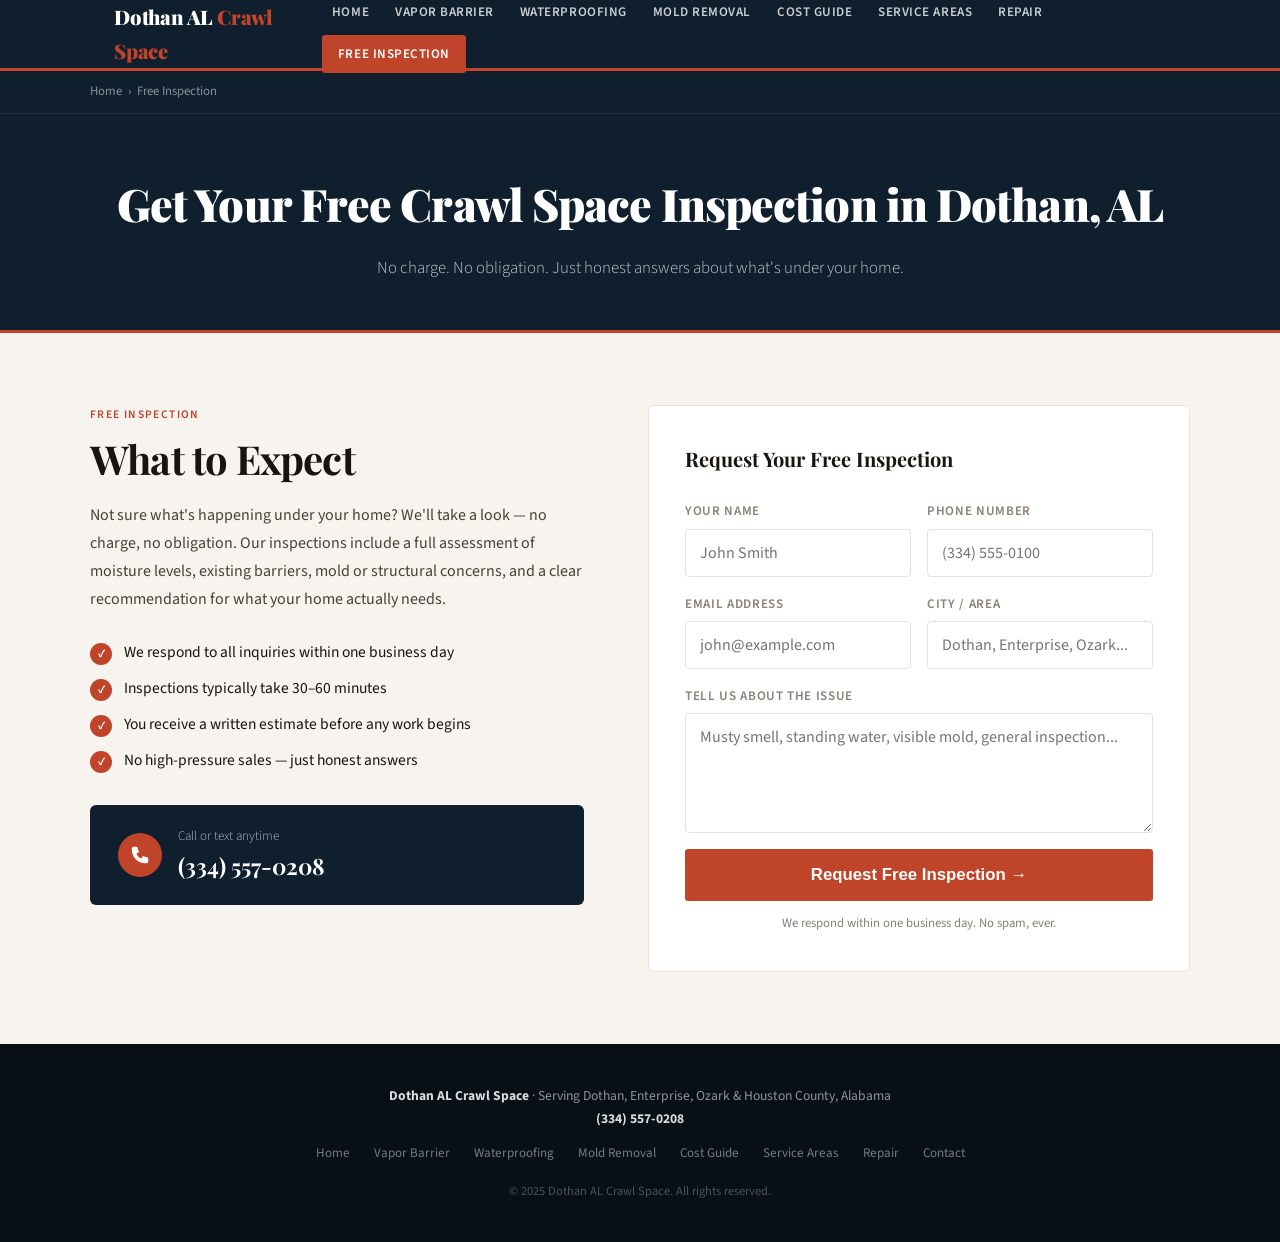
==== contact/index.html @ 5c42be54 "Initial import of Dothan AL Crawl Space site from live Cloudflare Pages deployment Co-Authored-By: C" ====
<!DOCTYPE html>
<html lang="en">
<head>
<meta charset="UTF-8">
<meta name="viewport" content="width=device-width, initial-scale=1.0">
<title>Free Crawl Space Inspection Dothan AL | Get a Quote</title>
<meta name="description" content="Schedule your free crawl space inspection in Dothan, AL. Fast response, no obligation. Serving Houston County. Call (334) 557-0208 or fill out the form.">
<link rel="canonical" href="https://dothanalcrawlspace.com/contact/">
<link rel="preconnect" href="https://fonts.googleapis.com">
<link href="https://fonts.googleapis.com/css2?family=Playfair+Display:wght@700;900&family=Source+Sans+3:wght@300;400;600&display=swap" rel="stylesheet">
<link rel="stylesheet" href="/styles.css">
</head>
<body>

<header>
<div class="header-inner">
<a href="/" class="logo">Dothan AL <span>Crawl Space</span></a>
<button class="mobile-menu-btn" onclick="document.getElementById('main-nav').classList.toggle('open')" aria-label="Menu">
<span></span><span></span><span></span>
</button>
<nav id="main-nav">
<a href="/">Home</a>
<a href="/vapor-barrier/">Vapor Barrier</a>
<a href="/waterproofing/">Waterproofing</a>
<a href="/mold-remediation/">Mold Removal</a>
<a href="/cost/">Cost Guide</a>
<a href="/houston-county/">Service Areas</a>
<a href="/crawl-space-repair/">Repair</a>
<a href="/contact/" class="header-cta active">Free Inspection</a>
</nav>
</div>
</header>

<div class="breadcrumb">
<div class="breadcrumb-inner">
<a href="/">Home</a><span>›</span>Free Inspection
</div>
</div>

<div class="page-hero">
<h1>Get Your Free Crawl Space Inspection in Dothan, AL</h1>
<p>No charge. No obligation. Just honest answers about what's under your home.</p>
</div>

<div class="section">
<div class="section-inner">
<div class="two-col">
<div>
<span class="section-label">Free Inspection</span>
<h2>What to Expect</h2>
<p style="font-size:1rem; color:#4a4038; line-height:1.75; margin-bottom:28px;">Not sure what's happening under your home? We'll take a look — no charge, no obligation. Our inspections include a full assessment of moisture levels, existing barriers, mold or structural concerns, and a clear recommendation for what your home actually needs.</p>
<ul class="service-list" style="margin-bottom:32px;">
<li>We respond to all inquiries within one business day</li>
<li>Inspections typically take 30–60 minutes</li>
<li>You receive a written estimate before any work begins</li>
<li>No high-pressure sales — just honest answers</li>
</ul>
<a href="tel:3345570208" class="phone-callout">
<div class="phone-icon">
<svg viewBox="0 0 24 24"><path d="M3 5a2 2 0 012-2h3.28a1 1 0 01.948.684l1.498 4.493a1 1 0 01-.502 1.21l-2.257 1.13a11.042 11.042 0 005.516 5.516l1.13-2.257a1 1 0 011.21-.502l4.493 1.498a1 1 0 01.684.949V19a2 2 0 01-2 2h-1C9.716 21 3 14.284 3 6V5z"/></svg>
</div>
<div>
<div class="phone-text">Call or text anytime</div>
<div class="phone-number">(334) 557-0208</div>
</div>
</a>
</div>
<div>
<div style="background:var(--white); border:1px solid var(--warm-gray); border-radius:6px; padding:36px;">
<h3 style="font-family:'Playfair Display',serif; font-size:1.25rem; margin-bottom:24px;">Request Your Free Inspection</h3>
<!-- Replace action URL with your Formspree endpoint e.g. https://formspree.io/f/XXXXXXXX -->
<form action="https://formspree.io/f/xwvzwqrp" method="POST">
<div class="form-grid">
<div class="form-group">
<label for="name">Your Name</label>
<input type="text" id="name" name="name" placeholder="John Smith" required>
</div>
<div class="form-group">
<label for="phone">Phone Number</label>
<input type="tel" id="phone" name="phone" placeholder="(334) 555-0100" required>
</div>
<div class="form-group">
<label for="email">Email Address</label>
<input type="email" id="email" name="email" placeholder="john@example.com">
</div>
<div class="form-group">
<label for="city">City / Area</label>
<input type="text" id="city" name="city" placeholder="Dothan, Enterprise, Ozark...">
</div>
<div class="form-group full">
<label for="message">Tell Us About the Issue</label>
<textarea id="message" name="message" placeholder="Musty smell, standing water, visible mold, general inspection..."></textarea>
</div>
</div>
<input type="hidden" name="_subject" value="New Crawl Space Inspection Request - Dothan AL">
<input type="hidden" name="_next" value="https://dothanalcrawlspace.com/contact/?thank-you">
<button type="submit" class="btn-primary" style="width:100%; margin-top:16px; font-size:1.05rem; padding:16px;">Request Free Inspection →</button>
</form>
<p style="font-size:0.8rem; color:var(--mid-gray); margin-top:12px; text-align:center;">We respond within one business day. No spam, ever.</p>
</div>
</div>
</div>
</div>
</div>

<footer>
<strong>Dothan AL Crawl Space</strong> · Serving Dothan, Enterprise, Ozark & Houston County, Alabama<br>
<strong>(334) 557-0208</strong>
<div class="footer-links">
<a href="/">Home</a>
<a href="/vapor-barrier/">Vapor Barrier</a>
<a href="/waterproofing/">Waterproofing</a>
<a href="/mold-remediation/">Mold Removal</a>
<a href="/cost/">Cost Guide</a>
<a href="/houston-county/">Service Areas</a>
<a href="/crawl-space-repair/">Repair</a>
<a href="/contact/">Contact</a>
</div>
<div class="footer-copy">© 2025 Dothan AL Crawl Space. All rights reserved.</div>
</footer>

</body>
</html>
---- styles.css ----
:root {
--navy: #0f1f2e;
--rust: #c0442a;
--rust-light: #d9553a;
--cream: #f7f3ee;
--warm-gray: #e8e2da;
--mid-gray: #8a8078;
--text: #1a1410;
--white: #ffffff;
}

* { margin: 0; padding: 0; box-sizing: border-box; }

body {
font-family: 'Source Sans 3', sans-serif;
font-weight: 400;
color: var(--text);
background: var(--cream);
line-height: 1.7;
}

/* ── HEADER ── */
header {
background: var(--navy);
position: sticky;
top: 0;
z-index: 100;
border-bottom: 3px solid var(--rust);
}
.header-inner {
max-width: 1100px;
margin: 0 auto;
padding: 0 24px;
display: flex;
align-items: center;
justify-content: space-between;
height: 68px;
}
.logo {
font-family: 'Playfair Display', serif;
font-weight: 900;
font-size: 1.25rem;
color: var(--white);
text-decoration: none;
letter-spacing: -0.01em;
}
.logo span { color: var(--rust); }
nav { display: flex; gap: 6px; align-items: center; flex-wrap: wrap; }
nav a {
color: rgba(255,255,255,0.78);
text-decoration: none;
font-size: 0.82rem;
font-weight: 600;
letter-spacing: 0.04em;
text-transform: uppercase;
padding: 6px 10px;
border-radius: 3px;
transition: all 0.2s;
}
nav a:hover, nav a.active { color: var(--white); background: rgba(192,68,42,0.25); }
nav a.header-cta {
background: var(--rust);
color: var(--white);
padding: 8px 16px;
}
nav a.header-cta:hover { background: var(--rust-light); }

/* ── MOBILE NAV ── */
.mobile-menu-btn {
display: none;
flex-direction: column;
gap: 5px;
cursor: pointer;
padding: 4px;
background: none;
border: none;
}
.mobile-menu-btn span {
display: block;
width: 24px;
height: 2px;
background: white;
border-radius: 2px;
}
@media (max-width: 768px) {
nav { display: none; }
.mobile-menu-btn { display: flex; }
nav.open {
display: flex;
flex-direction: column;
position: absolute;
top: 68px;
left: 0;
right: 0;
background: var(--navy);
padding: 16px;
border-top: 1px solid rgba(255,255,255,0.1);
gap: 4px;
}
}

/* ── HERO ── */
.hero {
background: var(--navy);
color: var(--white);
padding: 80px 24px 72px;
text-align: center;
position: relative;
overflow: hidden;
}
.hero::before {
content: '';
position: absolute;
inset: 0;
background: repeating-linear-gradient(45deg, transparent, transparent 40px, rgba(192,68,42,0.04) 40px, rgba(192,68,42,0.04) 41px);
}
.hero-inner { position: relative; max-width: 780px; margin: 0 auto; }
.hero-badge {
display: inline-block;
background: var(--rust);
color: var(--white);
font-size: 0.72rem;
font-weight: 600;
letter-spacing: 0.1em;
text-transform: uppercase;
padding: 5px 14px;
border-radius: 2px;
margin-bottom: 22px;
}
.hero h1 {
font-family: 'Playfair Display', serif;
font-size: clamp(2.2rem, 5vw, 3.6rem);
font-weight: 900;
line-height: 1.1;
margin-bottom: 20px;
letter-spacing: -0.02em;
}
.hero h1 em { color: var(--rust); font-style: normal; }
.hero p {
font-size: 1.12rem;
color: rgba(255,255,255,0.82);
max-width: 580px;
margin: 0 auto 36px;
font-weight: 300;
}
.hero-actions { display: flex; gap: 14px; justify-content: center; flex-wrap: wrap; }

/* ── PAGE HERO (interior) ── */
.page-hero {
background: var(--navy);
color: var(--white);
padding: 52px 24px 48px;
text-align: center;
border-bottom: 3px solid var(--rust);
}
.page-hero h1 {
font-family: 'Playfair Display', serif;
font-size: clamp(1.8rem, 4vw, 2.8rem);
font-weight: 900;
letter-spacing: -0.02em;
margin-bottom: 12px;
}
.page-hero p { color: rgba(255,255,255,0.75); font-size: 1.05rem; font-weight: 300; max-width: 560px; margin: 0 auto; }

/* ── BUTTONS ── */
.btn-primary {
background: var(--rust);
color: var(--white);
padding: 15px 32px;
border-radius: 3px;
font-weight: 600;
font-size: 1rem;
text-decoration: none;
display: inline-block;
transition: background 0.2s, transform 0.15s;
border: none;
cursor: pointer;
}
.btn-primary:hover { background: var(--rust-light); transform: translateY(-1px); }
.btn-outline {
border: 2px solid rgba(255,255,255,0.85);
color: var(--white);
padding: 13px 32px;
border-radius: 3px;
font-weight: 600;
font-size: 1rem;
text-decoration: none;
display: inline-block;
transition: all 0.2s;
background: rgba(255,255,255,0.1);
}
.btn-outline:hover { border-color: white; background: rgba(255,255,255,0.2); }
.btn-white {
background: var(--white);
color: var(--rust);
padding: 14px 32px;
border-radius: 3px;
font-weight: 700;
font-size: 1rem;
text-decoration: none;
display: inline-block;
transition: opacity 0.2s;
border: none;
cursor: pointer;
}
.btn-white:hover { opacity: 0.92; }

/* ── TRUST BAR ── */
.trust-bar { background: var(--rust); color: var(--white); padding: 14px 24px; }
.trust-bar-inner {
max-width: 1100px;
margin: 0 auto;
display: flex;
justify-content: center;
gap: 40px;
flex-wrap: wrap;
}
.trust-item {
display: flex;
align-items: center;
gap: 8px;
font-size: 0.88rem;
font-weight: 600;
letter-spacing: 0.03em;
}
.trust-item svg { width: 18px; height: 18px; fill: rgba(255,255,255,0.85); }

/* ── SECTIONS ── */
.section { padding: 72px 24px; }
.section-inner { max-width: 1100px; margin: 0 auto; }
.section-alt { background: var(--white); }
.section-dark { background: var(--navy); color: var(--white); }

.section-label {
font-size: 0.72rem;
font-weight: 600;
letter-spacing: 0.12em;
text-transform: uppercase;
color: var(--rust);
margin-bottom: 10px;
display: block;
}

h2 {
font-family: 'Playfair Display', serif;
font-size: clamp(1.7rem, 3.5vw, 2.5rem);
font-weight: 700;
line-height: 1.2;
letter-spacing: -0.02em;
margin-bottom: 18px;
}
.section-dark h2 { color: var(--white); }

.lead {
font-size: 1.08rem;
color: #4a4038;
max-width: 640px;
margin-bottom: 48px;
font-weight: 300;
line-height: 1.75;
}
.section-dark .lead { color: rgba(255,255,255,0.75); }

/* ── CARDS ── */
.card-grid { display: grid; grid-template-columns: repeat(auto-fit, minmax(280px, 1fr)); gap: 24px; }
.card {
background: var(--cream);
border: 1px solid var(--warm-gray);
border-radius: 6px;
padding: 32px 28px;
transition: transform 0.2s, box-shadow 0.2s;
text-decoration: none;
color: inherit;
display: block;
}
.card:hover { transform: translateY(-3px); box-shadow: 0 8px 28px rgba(0,0,0,0.08); }
.card-icon {
width: 48px;
height: 48px;
background: var(--rust);
border-radius: 4px;
display: flex;
align-items: center;
justify-content: center;
margin-bottom: 18px;
}
.card-icon svg { width: 26px; height: 26px; fill: white; }
.card h3 {
font-family: 'Playfair Display', serif;
font-size: 1.2rem;
font-weight: 700;
margin-bottom: 10px;
letter-spacing: -0.01em;
}
.card p { font-size: 0.95rem; color: #5a5048; line-height: 1.65; }
.card-link {
display: inline-block;
margin-top: 16px;
color: var(--rust);
font-weight: 600;
font-size: 0.88rem;
letter-spacing: 0.03em;
}

/* ── TWO COL ── */
.two-col { display: grid; grid-template-columns: 1fr 1fr; gap: 64px; align-items: start; }
@media (max-width: 720px) { .two-col { grid-template-columns: 1fr; gap: 40px; } }

/* ── CTA BLOCK ── */
.cta-block {
background: var(--rust);
color: var(--white);
padding: 56px 40px;
border-radius: 6px;
text-align: center;
}
.cta-block h2 { color: var(--white); margin-bottom: 12px; }
.cta-block p { color: rgba(255,255,255,0.88); max-width: 500px; margin: 0 auto 28px; }

/* ── TABLE ── */
table { width: 100%; border-collapse: collapse; margin: 24px 0; }
th {
background: var(--navy);
color: var(--white);
padding: 12px 16px;
text-align: left;
font-size: 0.82rem;
font-weight: 600;
letter-spacing: 0.05em;
text-transform: uppercase;
}
td { padding: 12px 16px; border-bottom: 1px solid var(--warm-gray); font-size: 0.95rem; }
tr:nth-child(even) td { background: var(--white); }

/* ── FAQ ── */
.faq-item { border-bottom: 1px solid var(--warm-gray); padding: 20px 0; }
.faq-q { font-family: 'Playfair Display', serif; font-weight: 700; font-size: 1.05rem; margin-bottom: 8px; color: var(--navy); }
.faq-a { font-size: 0.95rem; color: #4a4038; line-height: 1.7; }

/* ── FORM ── */
.form-grid { display: grid; grid-template-columns: 1fr 1fr; gap: 16px; }
@media (max-width: 560px) { .form-grid { grid-template-columns: 1fr; } }
.form-group { display: flex; flex-direction: column; gap: 6px; }
.form-group.full { grid-column: 1 / -1; }
label { font-size: 0.82rem; font-weight: 600; letter-spacing: 0.05em; text-transform: uppercase; color: var(--mid-gray); }
input, textarea, select {
border: 1.5px solid var(--warm-gray);
border-radius: 4px;
padding: 12px 14px;
font-family: 'Source Sans 3', sans-serif;
font-size: 1rem;
background: var(--white);
transition: border-color 0.2s;
outline: none;
}
input:focus, textarea:focus { border-color: var(--rust); }
textarea { min-height: 120px; resize: vertical; }

/* ── SERVICE LIST ── */
.service-list { list-style: none; display: flex; flex-direction: column; gap: 12px; }
.service-list li { display: flex; align-items: flex-start; gap: 12px; font-size: 0.97rem; line-height: 1.5; }
.service-list li::before {
content: '✓';
min-width: 22px;
height: 22px;
background: var(--rust);
color: white;
border-radius: 50%;
font-size: 0.7rem;
font-weight: 700;
display: flex;
align-items: center;
justify-content: center;
margin-top: 2px;
flex-shrink: 0;
}

/* ── AREAS GRID ── */
.areas-grid { display: grid; grid-template-columns: repeat(auto-fit, minmax(160px, 1fr)); gap: 12px; margin-top: 24px; }
.area-pill { background: var(--navy); color: var(--white); padding: 12px 16px; border-radius: 4px; font-size: 0.9rem; font-weight: 600; text-align: center; }

/* ── PHONE CALLOUT ── */
.phone-callout {
display: flex;
align-items: center;
gap: 16px;
background: var(--navy);
color: var(--white);
padding: 20px 28px;
border-radius: 6px;
margin: 32px 0;
text-decoration: none;
}
.phone-callout:hover { background: #162d42; }
.phone-icon {
width: 44px;
height: 44px;
background: var(--rust);
border-radius: 50%;
display: flex;
align-items: center;
justify-content: center;
flex-shrink: 0;
}
.phone-icon svg { width: 22px; height: 22px; fill: white; }
.phone-text { font-size: 0.82rem; opacity: 0.7; font-weight: 300; }
.phone-number { font-family: 'Playfair Display', serif; font-size: 1.4rem; font-weight: 700; }

/* ── DARK CARD ── */
.dark-card { background: var(--navy); color: white; border-radius: 6px; padding: 28px; }
.dark-card h3 { font-family: 'Playfair Display', serif; font-size: 1.1rem; margin-bottom: 14px; color: white; }
.dark-card p { font-size: 0.92rem; color: rgba(255,255,255,0.78); line-height: 1.7; }
.dark-card .service-list li { color: rgba(255,255,255,0.85); }

/* ── LIGHT CARD ── */
.light-card { background: var(--cream); border: 1px solid var(--warm-gray); border-radius: 6px; padding: 28px; }
.light-card h3 { font-family: 'Playfair Display', serif; font-size: 1.1rem; margin-bottom: 14px; }
.light-card p { font-size: 0.95rem; color: #4a4038; line-height: 1.7; }

/* ── BREADCRUMB ── */
.breadcrumb { background: var(--navy); padding: 10px 24px; border-bottom: 1px solid rgba(255,255,255,0.08); }
.breadcrumb-inner { max-width: 1100px; margin: 0 auto; font-size: 0.8rem; color: rgba(255,255,255,0.5); }
.breadcrumb-inner a { color: rgba(255,255,255,0.5); text-decoration: none; }
.breadcrumb-inner a:hover { color: rgba(255,255,255,0.8); }
.breadcrumb-inner span { margin: 0 6px; }

/* ── FOOTER ── */
footer { background: #080f16; color: rgba(255,255,255,0.55); padding: 40px 24px; text-align: center; font-size: 0.85rem; }
footer strong { color: rgba(255,255,255,0.85); }
.footer-links { display: flex; justify-content: center; gap: 24px; margin-top: 12px; flex-wrap: wrap; }
.footer-links a { color: rgba(255,255,255,0.45); text-decoration: none; font-size: 0.82rem; }
.footer-links a:hover { color: rgba(255,255,255,0.7); }
.footer-copy { margin-top: 16px; font-size: 0.78rem; opacity: 0.5; }
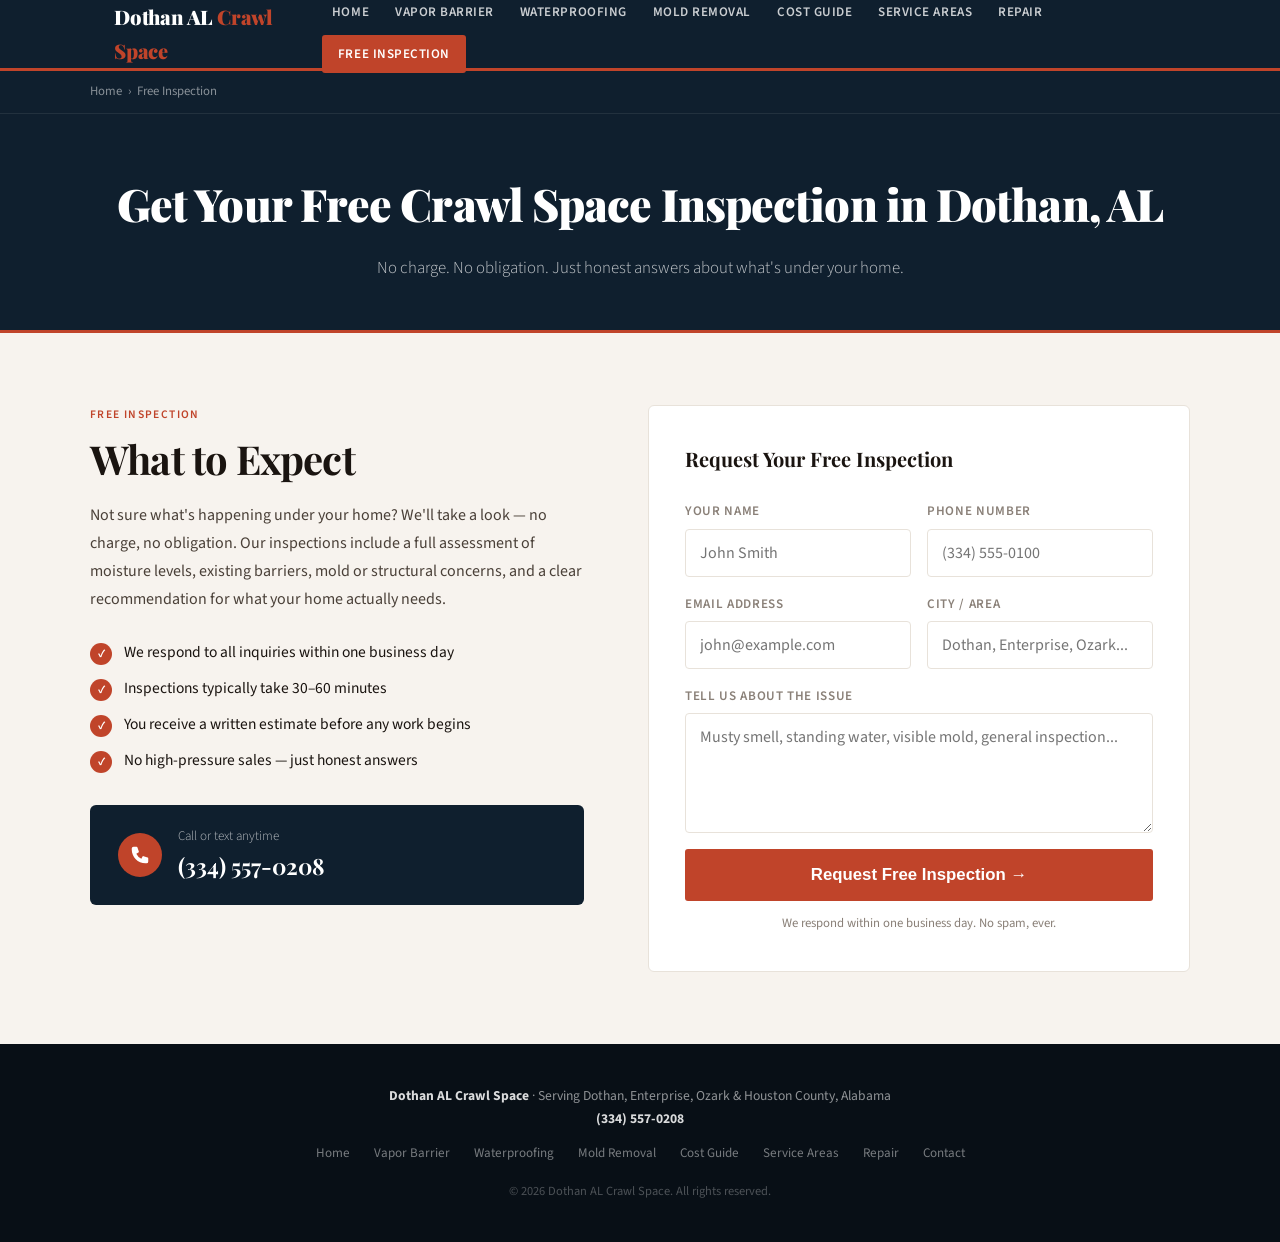
==== commit 3597550c: "SEO cleanup: add Repair to Service Areas nav, update year to 2026, remove dev comment - houston-coun" ====
--- a/contact/index.html
+++ b/contact/index.html
@@ -68,7 +68,6 @@
 <div>
 <div style="background:var(--white); border:1px solid var(--warm-gray); border-radius:6px; padding:36px;">
 <h3 style="font-family:'Playfair Display',serif; font-size:1.25rem; margin-bottom:24px;">Request Your Free Inspection</h3>
-<!-- Replace action URL with your Formspree endpoint e.g. https://formspree.io/f/XXXXXXXX -->
 <form action="https://formspree.io/f/xwvzwqrp" method="POST">
 <div class="form-grid">
 <div class="form-group">
@@ -116,7 +115,7 @@
 <a href="/crawl-space-repair/">Repair</a>
 <a href="/contact/">Contact</a>
 </div>
-<div class="footer-copy">© 2025 Dothan AL Crawl Space. All rights reserved.</div>
+<div class="footer-copy">© 2026 Dothan AL Crawl Space. All rights reserved.</div>
 </footer>
 
 </body>
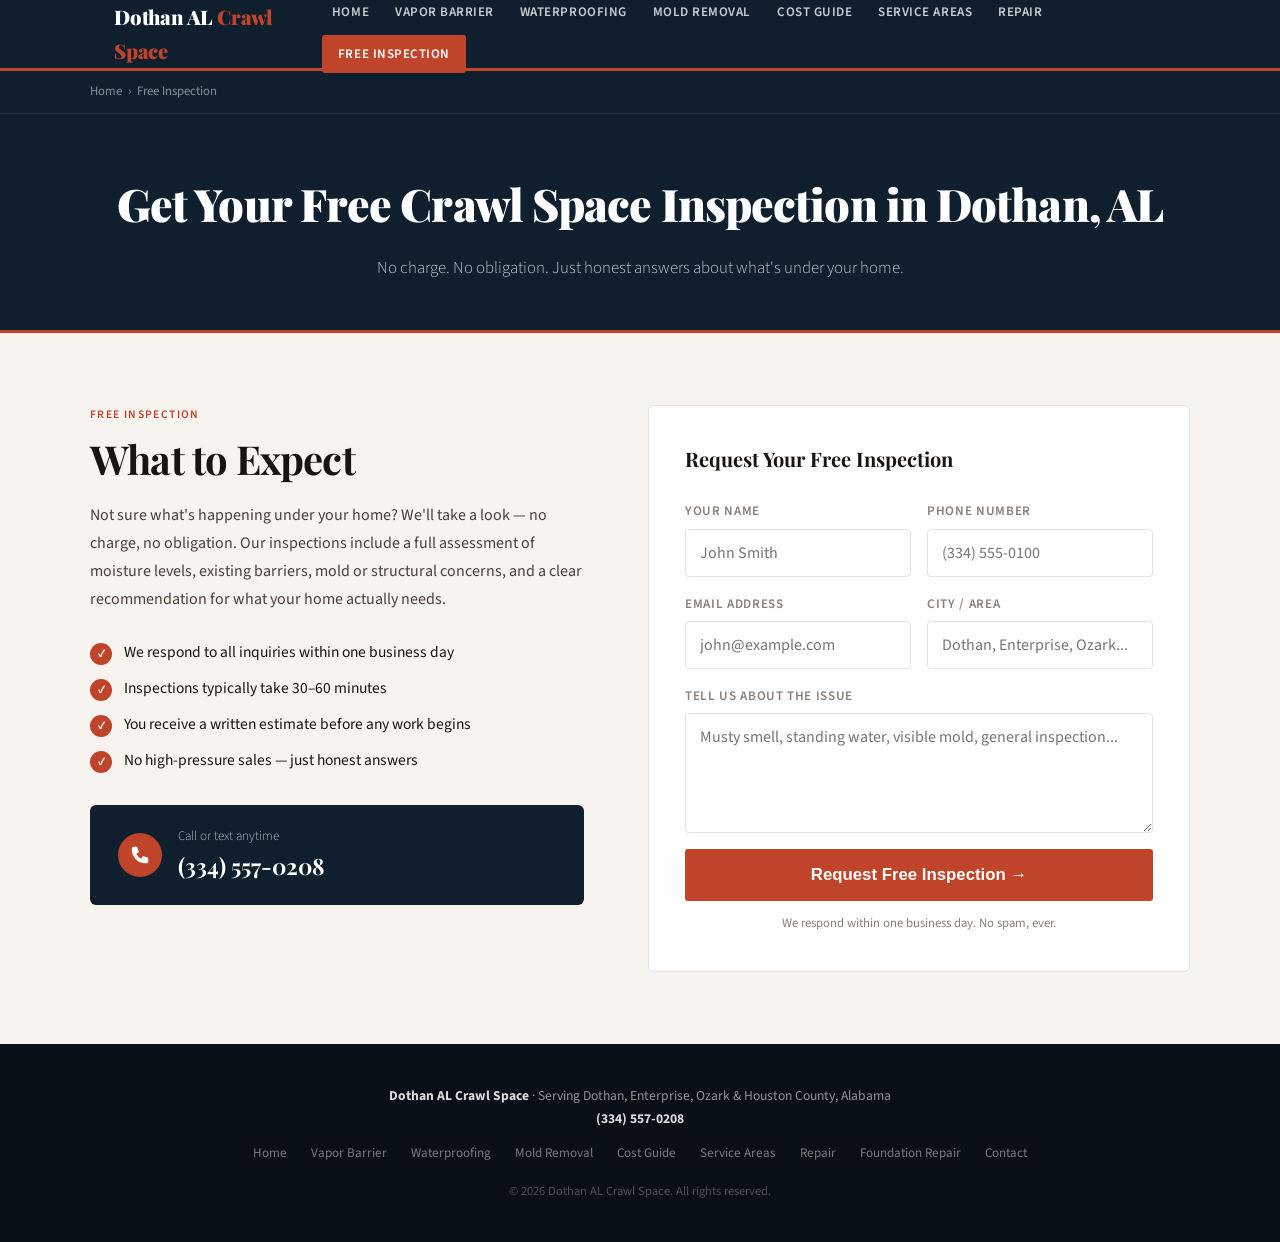
==== commit ae4ff8b1: "SEO (Nov 11 review): homepage H1, repair page cost + FAQ, new Foundation Repair page - Home: keyword" ====
--- a/contact/index.html
+++ b/contact/index.html
@@ -113,6 +113,7 @@
 <a href="/cost/">Cost Guide</a>
 <a href="/houston-county/">Service Areas</a>
 <a href="/crawl-space-repair/">Repair</a>
+<a href="/foundation-repair/">Foundation Repair</a>
 <a href="/contact/">Contact</a>
 </div>
 <div class="footer-copy">© 2026 Dothan AL Crawl Space. All rights reserved.</div>
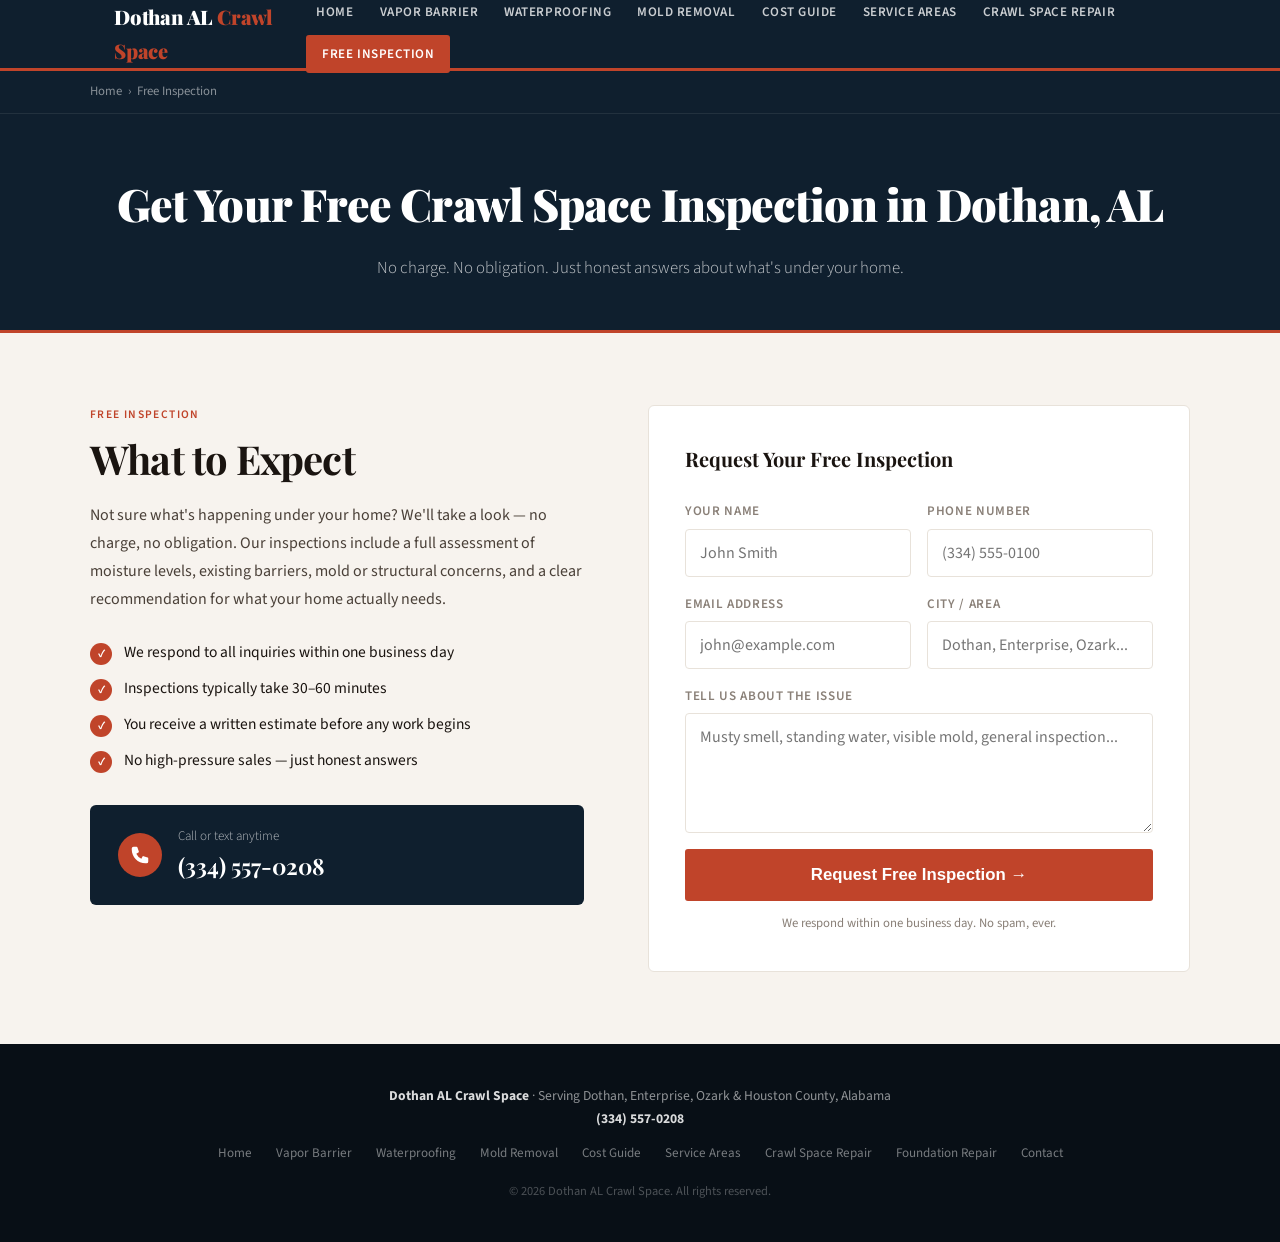
==== commit f330b3c3: "SEO (Nov 18 review): homepage snippet + FAQ, Crawl Space Repair nav label, waterproofing cost FAQ - " ====
--- a/contact/index.html
+++ b/contact/index.html
@@ -25,7 +25,7 @@
 <a href="/mold-remediation/">Mold Removal</a>
 <a href="/cost/">Cost Guide</a>
 <a href="/houston-county/">Service Areas</a>
-<a href="/crawl-space-repair/">Repair</a>
+<a href="/crawl-space-repair/">Crawl Space Repair</a>
 <a href="/contact/" class="header-cta active">Free Inspection</a>
 </nav>
 </div>
@@ -112,7 +112,7 @@
 <a href="/mold-remediation/">Mold Removal</a>
 <a href="/cost/">Cost Guide</a>
 <a href="/houston-county/">Service Areas</a>
-<a href="/crawl-space-repair/">Repair</a>
+<a href="/crawl-space-repair/">Crawl Space Repair</a>
 <a href="/foundation-repair/">Foundation Repair</a>
 <a href="/contact/">Contact</a>
 </div>
